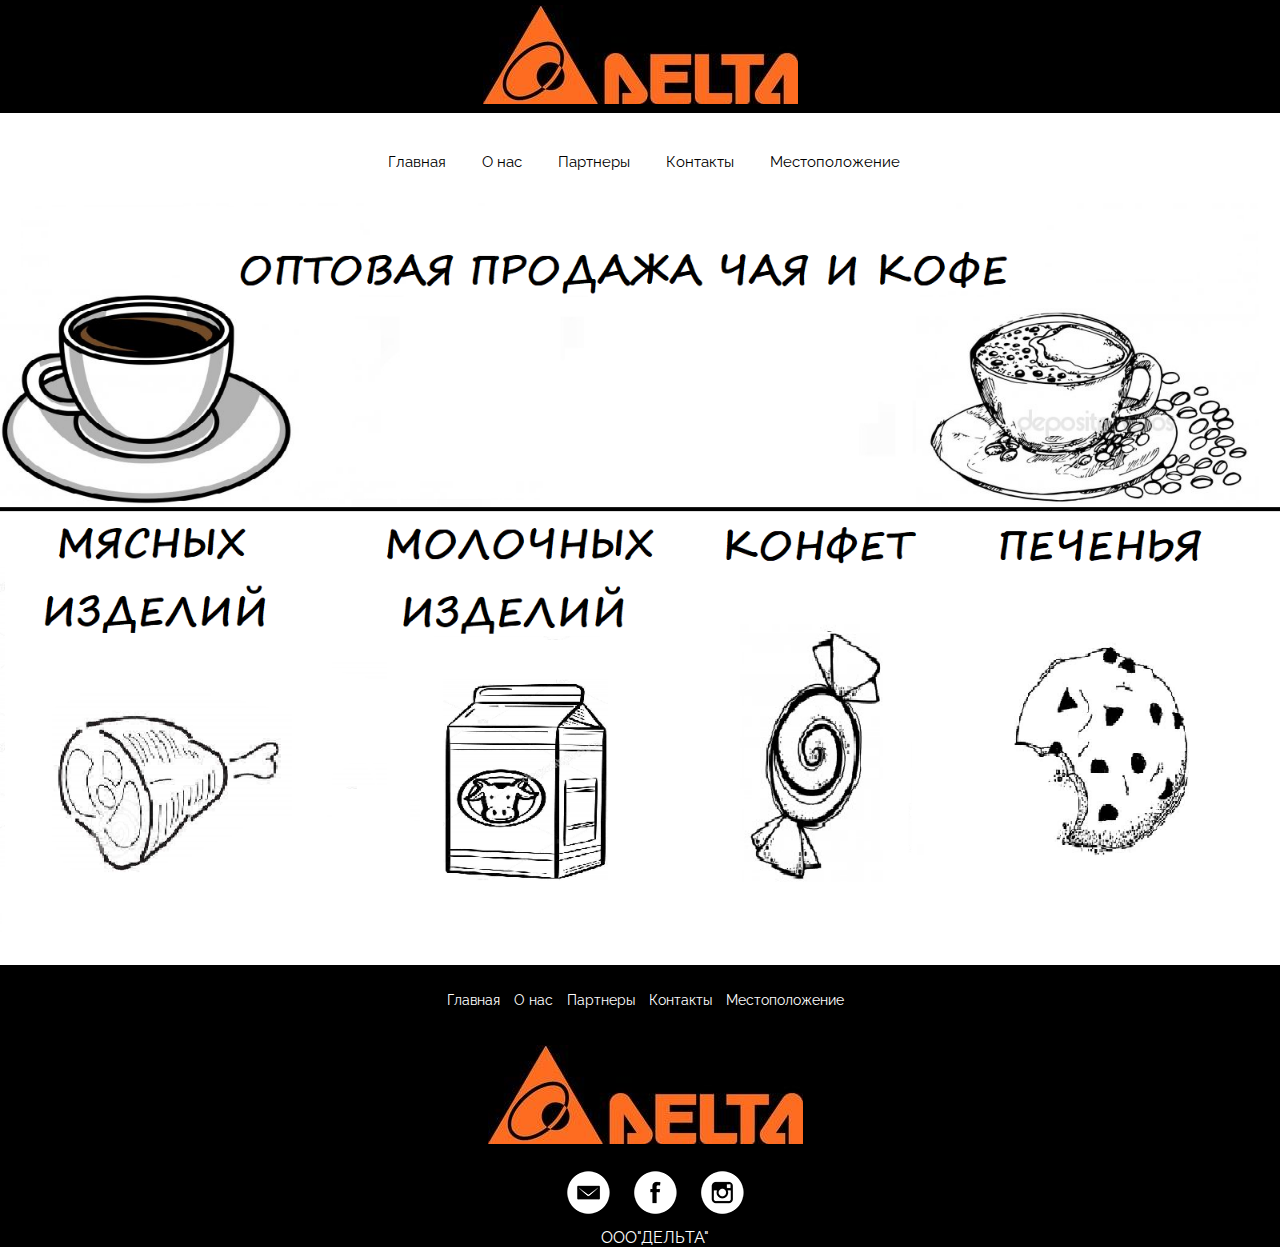
==== index.html @ 18462da6 "Sait" ====
<!DOCTYPE html>
<html lang="en">
<head>
	<meta charset="UTF-8">
	<title>Delta</title>
	<link rel="stylesheet" type="text/css" href="css/1.css">
	<link href="https://fonts.googleapis.com/css?family=Raleway&display=swap" rel="stylesheet">
</head>

<body>
	<header>
	<div class="logo">
		<a href="index.html"><img class ="graficlogo" src="img/good.jpg" alt="Logo">
	</div>
	<nav>
		<div class="topnav" id="myTopnav">
			<a href="index.html">Главная</a>
			<a href="about.html">О нас</a>
			<a href="partners.html">Партнеры</a>
			<a href="contact.html">Контакты</a>
			<a href="location.html">Местоположение</a>
			<a id="menu" href="#" class="icon">&#9776;</a>
		</div>
	</nav>
	</header>

	<main>
		<img src="img/fon.png" alt="" class="mw-100">
	</main>
	<footer>
		<nav>
			<a href="index.html">Главная</a>
			<a href="about.html">О нас</a>
			<a href="partners.html">Партнеры</a>
			<a href="contact.html">Контакты</a>
			<a href="">Местоположение</a>
		</nav>
		<div class="logo">
			<a href="index.html"><img class="graficlogo" src="img/good.jpg">
		</div>
		<div class="social">
			<a href="maito:delta.moscowcity@mail.ru" > <img src="img/em.png"></a>
			<a href="https://www.facebook.com/delta.moscowcity" target="_blank"> <img src="img/face.png"></a>
			<a href="https://www.instagram.com/delta.moscowcity/?hl=ru" target="_blank"> <img src="img/inst.png"></a>
		</div>
		<p> ООО"ДЕЛЬТА"</p>
	</footer>



	<script src="js/script.js"></script>
</body>
</html>
---- css/1.css ----
*{
	margin: 0;
	padding: 0:;
}
a{
	text-decoration: none;
}
li{
	text-decoration: none;
	list-style: none;
}
body{
	font-family: 'Raleway', sans-serif;
}
.logo{
	background: black;
	width: 100%;
	display: flex;
	justify-content: center;
}
.graficlogo{
	padding: 5px;
	max-width: 100%;
	box-sizing: border-box;
}
nav{
	margin: auto;
	width: 600px;
	height: 50px;
}
.topnav{
	background-color: white;
	font-size: 14px;
	margin-top: 40px;
}
.topnav a{
	color: black;
	text-align: center;
	padding: 14px 16px;
	font-size: 15px;
}
.topnav a:hover{
	border-bottom: 2px solid black;
}
.topnav .icon{
	display: none;
}
.mw-100{
	max-width: 100%;
}


footer{
	width: 100%;
	height: auto;
	background: black;
	margin: 0 auto;
	text-align: center;
	padding-top: 25px;
}
footer a{
	color:white;
	font-size: 14px;
	margin-left: 10px;
}
footer p{
	color: white;
	text-align: center;
	margin-left: 30px;
	
}
footer nav a:hover{
	border-bottom: 1px solid white;
}
.social img{
	margin-left: 10px;
	margin-bottom: 10px;

}
.social img:hover{
	background: #494949;
	border-radius: 50%;
}

.par  {
	color:black;
	text-align: center;
	margin-left: 0px;
	font-size: 30px;
	line-height: 40px;
	word-spacing: 5px;
	max-width: 100%;
	padding-bottom: 50px;

}


.gallery{
	width: 80%;
	margin: auto;
	display: flex;
	flex-wrap: wrap;
	margin-bottom: 50px;

}
.photoitm{
	width: 25%;

}
.photoitm img{
	box-sizing: border-box;
	max-width: 99%;
	opacity: 0.7;
}
.photoitm img:hover{
	opacity: 1;
}
.zagolovok{
	color:black;
	text-align: center;
	margin-left: 0px;
	font-size: 30px;
	line-height: 40px;
	word-spacing: 5px;
	max-width: 100%;
	padding-bottom: 50px;

}
.about_cont{
	width: 80%;
	margin: 50px auto;
	text-align: center;
	font-size: 25px;
}
.about_cont img{
	max-width: 100%;
}
.about_cont p{
	margin-top: 50px;

}
.about_cont h1{
	margin-top: 40px;
}
.pro{
	


}


@media screen and (max-width: 768px){
	.topnav a:not(:first-child){
		display: none;
	}
	.topnav a.icon{
		float: right;
		margin-top: -17px;
		display: block;
		color: black;
	}

	nav{
		width: 100%;
		height: 100px;
	}
	.topnav.responsive{
		position: relative;
	}
	.topnav.responsive a.icon{
		position:absolute;
		right: 0;
		top: 0;
	}
	.topnav.responsive a{
		float: none;
		display: block;
		text-align: left;

	}
	.photoitm{
		width: 45%;
		margin-left: 10px;
	}
}
@media screen and(max-width: 420px) {
	.partners{
		display: flex;
		justify-content: center;
		align-items: center;
	}
	.gallery{
		width: auto;
		height: auto;
	}
	.photoitm{
		width: 70%;
		margin: 0 auto;
	}
	
}
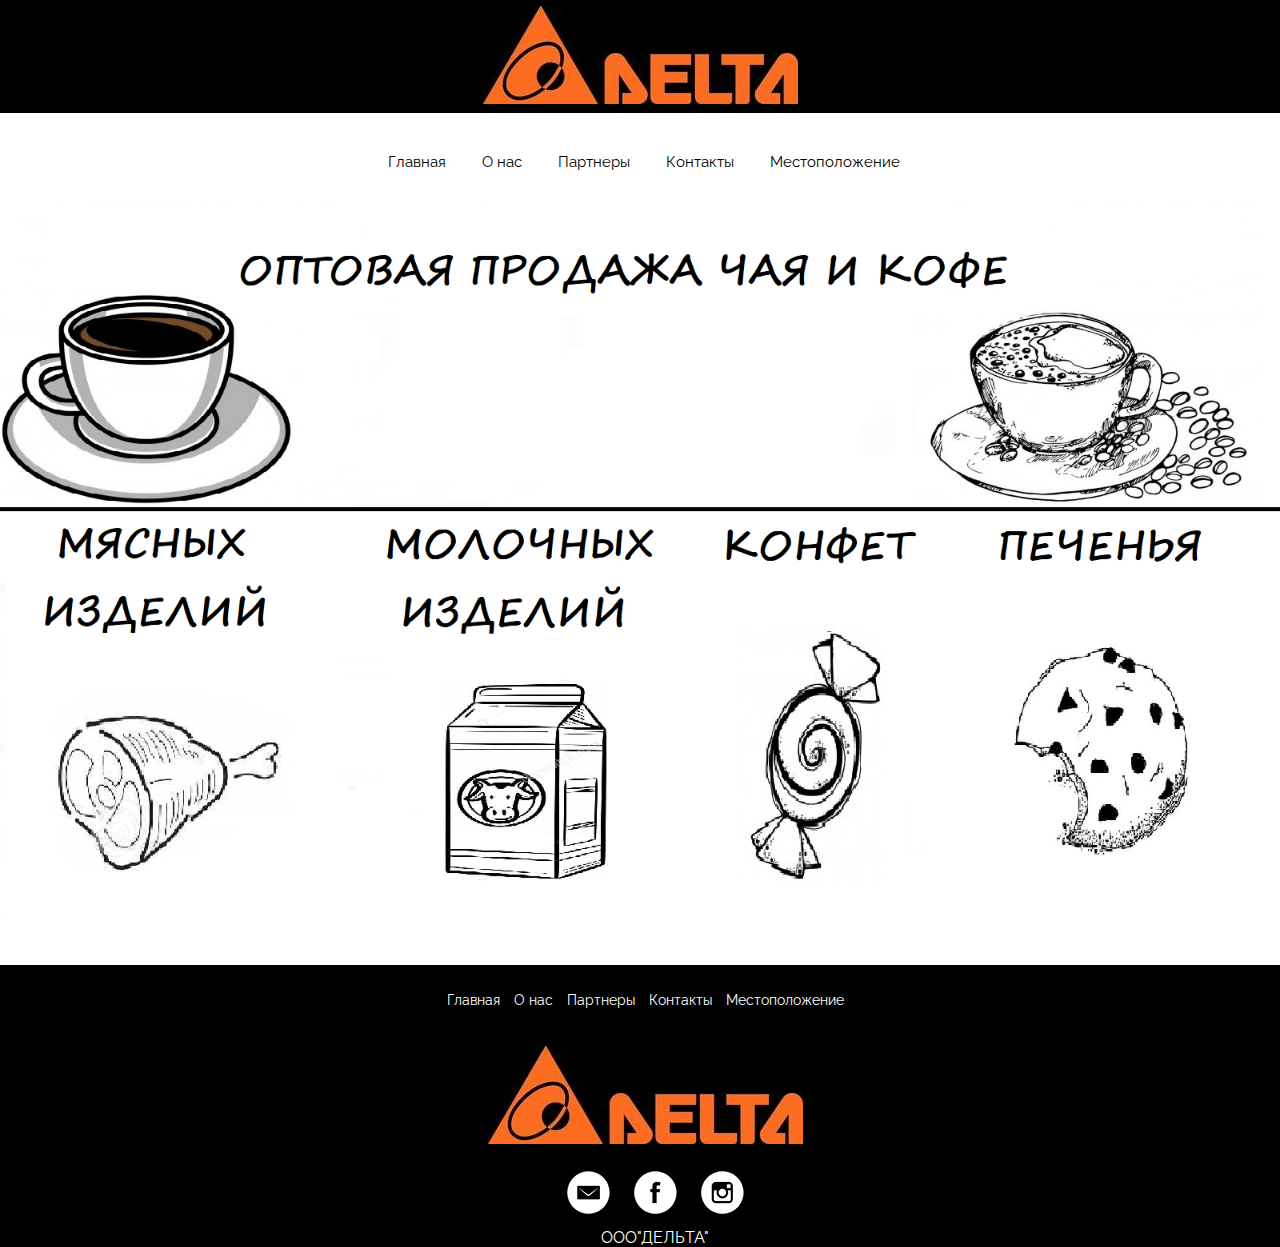
==== commit ea8a6839: "Update index.html" ====
--- a/index.html
+++ b/index.html
@@ -33,13 +33,13 @@
 			<a href="about.html">О нас</a>
 			<a href="partners.html">Партнеры</a>
 			<a href="contact.html">Контакты</a>
-			<a href="">Местоположение</a>
+			<a href="location.html">Местоположение</a>
 		</nav>
 		<div class="logo">
 			<a href="index.html"><img class="graficlogo" src="img/good.jpg">
 		</div>
 		<div class="social">
-			<a href="maito:delta.moscowcity@mail.ru" > <img src="img/em.png"></a>
+			<a href="mailto:delta.moscowcity@mail.ru" > <img src="img/em.png"></a>
 			<a href="https://www.facebook.com/delta.moscowcity" target="_blank"> <img src="img/face.png"></a>
 			<a href="https://www.instagram.com/delta.moscowcity/?hl=ru" target="_blank"> <img src="img/inst.png"></a>
 		</div>
@@ -50,4 +50,4 @@
 
 	<script src="js/script.js"></script>
 </body>
-</html>+</html>
